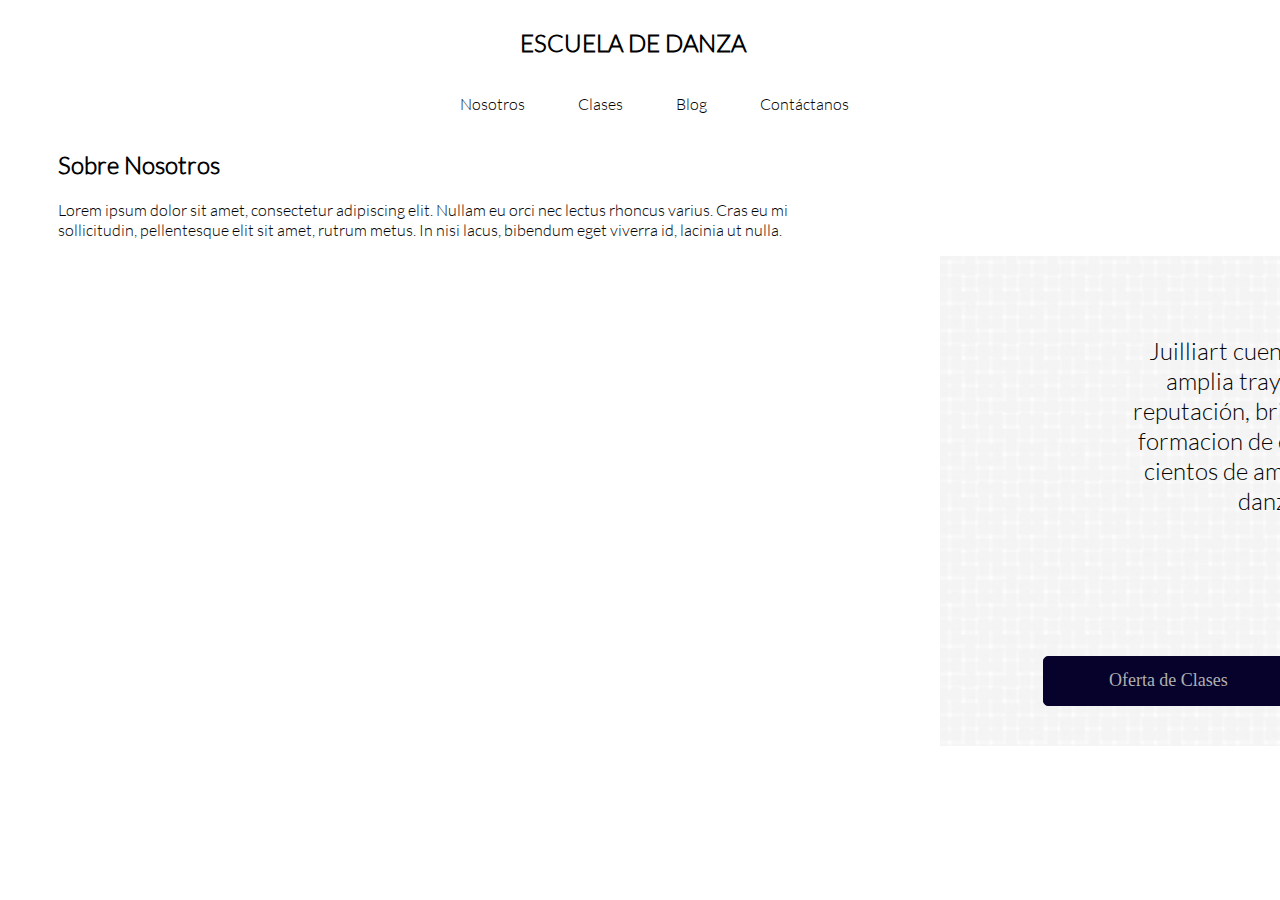
==== nosotros.html @ ae133aa0 "comenzando el nosotros" ====
<!DOCTYPE html>
<html>
<head>
	<meta charset="UTF-8">
	<title>Escuela de Danza</title>
	<link rel='stylesheet' type='text/css' href='http://fonts.googleapis.com/css?family=Montserrat:400,700'>
	<link rel="stylesheet" type="text/css" href="css/grid-system.css">
	<link rel="stylesheet" type="text/css" href="css/utilities.css">
	<link rel="stylesheet" type="text/css" href="css/common.css">
	<link rel="stylesheet" type="text/css" href="css/nosotros.css">
	<link rel="stylesheet" type="text/css" href="css/main.css">
</head>
<body>
	<header>
		<div class="row">
			<div class="column large-centered-12 menu">
				<h2>ESCUELA DE DANZA</h2>
				<ul>
				<nav>
					<li><a href="nosotros.html.html">Nosotros</a></li>
					<li><a href="clases.html">Clases</a></li>
					<li><a href="blog.html">Blog</a></li>
					<li><a href="#">Contáctanos</a></li>
				</nav>
				</ul>
			</div>
		</div>	
		<div class="row">
		  <div class="column-large-12 banner2">
			<div class="row">
			  <div class="column medium-8 caja">
			  	<h2>Sobre Nosotros</h2>
				<p>Lorem ipsum dolor sit amet, consectetur adipiscing elit. Nullam eu orci nec lectus rhoncus varius. Cras eu mi sollicitudin, pellentesque elit sit amet, rutrum metus. In nisi lacus, bibendum eget viverra id, lacinia ut nulla. </p>
			  </div>
			</div>
		  </div>	
		</div>
</header>
<section>
	<div class="container">
	 <div class="row">
		<div class="column-large-12 fondo1">
		  <div class="row">
			<div class="column medium-8">
			 <p>Juilliart cuenta con una amplia trayectoria y reputación, brindando una formacion de excelencia a cientos de amantes de la danza</p>
				<img src="img/decoration_1.png"/>
				<button><a href="#">Oferta de Clases</a></button>
			 </div>
		  </div>
		</div>
	</div>	
	</div>
</section>
</body>
</html>
---- css/grid-system.css ----
*:after,
*:before {
  -moz-box-sizing: border-box;
  -webkit-box-sizing: border-box;
  box-sizing: border-box;
}
/* Grid system */
.container-fluid {
  width:100%;
  margin: 0px auto;
}
.container {
  width: 960px;
  padding-left: 14px; 
  padding-right: 14px;
  margin: 0px auto;
}
/* Grid HTML Classes */
.row {
  margin-left: auto;
  margin-right: auto;
  margin-top: 0;
  margin-bottom: 0;
  max-width: 71.25em;
  width: 100%;
}
.row:after {
  content: "";
  display: table;
  clear: both;
}
.row.collapse .column,
.row.collapse .columns {
  padding-left: 0;
  padding-right: 0;
  float: left;
}
.row .row {
  margin-left: -0.75em;
  margin-right: -0.75em;
  max-width: none;
  width: auto;
}
.row .row:after {
  content: "";
  display: table;
  clear: both;
}
.row .row.collapse {
  margin-left: 0;
  margin-right: 0;
  max-width: none;
  width: auto;
}
.row .row.collapse:after {
  content: "";
  display: table;
  clear: both;
}

.column,
.columns {
  padding-left: 0.75em;
  padding-right: 0.75em;
  width: 100%;
  float: left;
  position: relative;
}

@media only screen {
  .small-1 {
    width: 8.33333%;
  }

  .small-2 {
    width: 16.66667%;
  }

  .small-3 {
    width: 25%;
  }

  .small-4 {
    width: 33.33333%;
  }

  .small-5 {
    width: 41.66667%;
  }

  .small-6 {
    width: 50%;
  }

  .small-7 {
    width: 58.33333%;
  }

  .small-8 {
    width: 66.66667%;
  }

  .small-9 {
    width: 75%;
  }

  .small-10 {
    width: 83.33333%;
  }

  .small-11 {
    width: 91.66667%;
  }

  .small-12 {
    width: 100%;
  }

  .small-offset-0 {
    margin-left: 0%;
  }

  .small-offset-1 {
    margin-left: 8.33333%;
  }

  .small-offset-2 {
    margin-left: 16.66667%;
  }

  .small-offset-3 {
    margin-left: 25%;
  }

  .small-offset-4 {
    margin-left: 33.33333%;
  }

  .small-offset-5 {
    margin-left: 41.66667%;
  }

  .small-offset-6 {
    margin-left: 50%;
  }

  .small-offset-7 {
    margin-left: 58.33333%;
  }

  .small-offset-8 {
    margin-left: 66.66667%;
  }

  .small-offset-9 {
    margin-left: 75%;
  }

  .small-offset-10 {
    margin-left: 83.33333%;
  }

  [class*="column"] + [class*="column"]:last-child {
    float: right;
  }

  [class*="column"] + [class*="column"].end {
    float: left;
  }

  .column.small-centered,
  .columns.small-centered {
    margin-left: auto;
    margin-right: auto;
    float: none !important;
  }
}
@media only screen and (min-width: 768px) {
  .medium-1 {
    width: 8.33333%;
  }

  .medium-2 {
    width: 16.66667%;
  }

  .medium-3 {
    width: 25%;
  }

  .medium-4 {
    width: 33.33333%;
  }

  .medium-5 {
    width: 41.66667%;
  }

  .medium-6 {
    width: 50%;
  }

  .medium-7 {
    width: 58.33333%;
  }

  .medium-8 {
    width: 66.66667%;
  }

  .medium-9 {
    width: 75%;
  }

  .medium-10 {
    width: 83.33333%;
  }

  .medium-11 {
    width: 91.66667%;
  }

  .medium-12 {
    width: 100%;
  }

  .medium-offset-0 {
    margin-left: 0%;
  }

  .medium-offset-1 {
    margin-left: 8.33333%;
  }

  .medium-offset-2 {
    margin-left: 16.66667%;
  }

  .medium-offset-3 {
    margin-left: 25%;
  }

  .medium-offset-4 {
    margin-left: 33.33333%;
  }

  .medium-offset-5 {
    margin-left: 41.66667%;
  }

  .medium-offset-6 {
    margin-left: 50%;
  }

  .medium-offset-7 {
    margin-left: 58.33333%;
  }

  .medium-offset-8 {
    margin-left: 66.66667%;
  }

  .medium-offset-9 {
    margin-left: 75%;
  }

  .medium-offset-10 {
    margin-left: 83.33333%;
  }

  .medium-offset-11 {
    margin-left: 91.66667%;
  }

  .medium-push-1 {
    left: 8.33333%;
    right: auto;
  }

  .medium-pull-1 {
    right: 8.33333%;
    left: auto;
  }

  .medium-push-2 {
    left: 16.66667%;
    right: auto;
  }

  .medium-pull-2 {
    right: 16.66667%;
    left: auto;
  }

  .medium-push-3 {
    left: 25%;
    right: auto;
  }

  .medium-pull-3 {
    right: 25%;
    left: auto;
  }

  .medium-push-4 {
    left: 33.33333%;
    right: auto;
  }

  .medium-pull-4 {
    right: 33.33333%;
    left: auto;
  }

  .medium-push-5 {
    left: 41.66667%;
    right: auto;
  }

  .medium-pull-5 {
    right: 41.66667%;
    left: auto;
  }

  .medium-push-6 {
    left: 50%;
    right: auto;
  }

  .medium-pull-6 {
    right: 50%;
    left: auto;
  }

  .medium-push-7 {
    left: 58.33333%;
    right: auto;
  }

  .medium-pull-7 {
    right: 58.33333%;
    left: auto;
  }

  .medium-push-8 {
    left: 66.66667%;
    right: auto;
  }

  .medium-pull-8 {
    right: 66.66667%;
    left: auto;
  }

  .medium-push-9 {
    left: 75%;
    right: auto;
  }

  .medium-pull-9 {
    right: 75%;
    left: auto;
  }

  .medium-push-10 {
    left: 83.33333%;
    right: auto;
  }

  .medium-pull-10 {
    right: 83.33333%;
    left: auto;
  }

  .medium-push-11 {
    left: 91.66667%;
    right: auto;
  }

  .medium-pull-11 {
    right: 91.66667%;
    left: auto;
  }

  .column.medium-centered,
  .columns.medium-centered {
    margin-left: auto;
    margin-right: auto;
    float: none !important;
  }

  .column.medium-uncentered,
  .columns.medium-uncentered {
    margin-left: 0;
    margin-right: 0;
    float: left !important;
  }
}
@media only screen and (min-width: 1024px) {
  .large-1 {
    width: 8.33333%;
  }

  .large-2 {
    width: 16.66667%;
  }

  .large-3 {
    width: 25%;
  }

  .large-4 {
    width: 33.33333%;
  }

  .large-5 {
    width: 41.66667%;
  }

  .large-6 {
    width: 50%;
  }

  .large-7 {
    width: 58.33333%;
  }

  .large-8 {
    width: 66.66667%;
  }

  .large-9 {
    width: 75%;
  }

  .large-10 {
    width: 83.33333%;
  }

  .large-11 {
    width: 91.66667%;
  }

  .large-12 {
    width: 100%;
  }

  .large-offset-0 {
    margin-left: 0%;
  }

  .large-offset-1 {
    margin-left: 8.33333%;
  }

  .large-offset-2 {
    margin-left: 16.66667%;
  }

  .large-offset-3 {
    margin-left: 25%;
  }

  .large-offset-4 {
    margin-left: 33.33333%;
  }

  .large-offset-5 {
    margin-left: 41.66667%;
  }

  .large-offset-6 {
    margin-left: 50%;
  }

  .large-offset-7 {
    margin-left: 58.33333%;
  }

  .large-offset-8 {
    margin-left: 66.66667%;
  }

  .large-offset-9 {
    margin-left: 75%;
  }

  .large-offset-10 {
    margin-left: 83.33333%;
  }

  .large-offset-11 {
    margin-left: 91.66667%;
  }

  .large-push-1 {
    left: 8.33333%;
    right: auto;
  }

  .large-pull-1 {
    right: 8.33333%;
    left: auto;
  }

  .large-push-2 {
    left: 16.66667%;
    right: auto;
  }

  .large-pull-2 {
    right: 16.66667%;
    left: auto;
  }

  .large-push-3 {
    left: 25%;
    right: auto;
  }

  .large-pull-3 {
    right: 25%;
    left: auto;
  }

  .large-push-4 {
    left: 33.33333%;
    right: auto;
  }

  .large-pull-4 {
    right: 33.33333%;
    left: auto;
  }

  .large-push-5 {
    left: 41.66667%;
    right: auto;
  }

  .large-pull-5 {
    right: 41.66667%;
    left: auto;
  }

  .large-push-6 {
    left: 50%;
    right: auto;
  }

  .large-pull-6 {
    right: 50%;
    left: auto;
  }

  .large-push-7 {
    left: 58.33333%;
    right: auto;
  }

  .large-pull-7 {
    right: 58.33333%;
    left: auto;
  }

  .large-push-8 {
    left: 66.66667%;
    right: auto;
  }

  .large-pull-8 {
    right: 66.66667%;
    left: auto;
  }

  .large-push-9 {
    left: 75%;
    right: auto;
  }

  .large-pull-9 {
    right: 75%;
    left: auto;
  }

  .large-push-10 {
    left: 83.33333%;
    right: auto;
  }

  .large-pull-10 {
    right: 83.33333%;
    left: auto;
  }

  .large-push-11 {
    left: 91.66667%;
    right: auto;
  }

  .large-pull-11 {
    right: 91.66667%;
    left: auto;
  }

  .column.large-centered,
  .columns.large-centered {
    margin-left: auto;
    margin-right: auto;
    float: none !important;
  }

  .column.large-uncentered,
  .columns.large-uncentered {
    margin-left: 0;
    margin-right: 0;
    float: left !important;
  }
}
---- css/utilities.css ----
/*Global*/
*{
	font-family: "Latolight";
}

@font-face{
	font-family: LatoHeavy;
	src: url(../fonts/LatoHeavy.ttf);
}
@font-face{
	font-family:Latolight ;
	src: url(../fonts/Latolight.ttf);
}
@font-face{
	font-family: DolceVita;
	src: url(../fonts/DolceVita.ttf);
}
@font-face{
	font-family: Neoteric-Bold;
	src: url(../fonts/Neoteric-Bold.ttf);
}

/* Shortcuts */

.pd-0{
	padding: 0;
}
.pt-5{
	padding-top: 5%;
}
.pb-5{
	padding-bottom: 5%;
}
.mg-0{
	margin: 0;
}
.w-100{
	width: 100%;
}
.lh{
	line-height: 1.5;
}
.text-center{
	text-align: center;
}
.text-left{
	text-align: left;
}
.text-white{
	color: white;
}
.text-gray{
	color: rgb(83, 88, 95);
}
.text-blue{
 color: #192951;
}
.a-none-decoration{
	text-decoration: none;
}
.bg-gray{
	background-color: rgb(244, 244, 244);
}
.bg-img-block{
	background-size: cover;
	background-repeat: no-repeat;
	background-position: center;
}
---- css/common.css ----
/* Inserta tu codigo que es común para todas las páginas aqui */
---- css/nosotros.css ----
/* Inserta tu codigo aqui */
---- css/main.css ----
/* comienza el menu hasta el boton de inscribete*/
.column {
	padding-right: 0px;
	padding-left: 0px;
}
.menu h2{
	text-align: center;
	display: inline-block;
	position: relative;
	left: 450px;
}
nav li{
	list-style: none;
	display: inline-block;
	position: relative;
	left: 350px;
	margin-right: 50px;
}
nav a{
	text-decoration: none;
	color: #000;
}
.banner{
	background-image: url(../img/dance_1.jpg);
	background-size: cover;
	height: 350px;
	width: 100%;
}
.banner h1{
	font-family: Neoteric-bold;
	font-size: 60px;
	color: #B0B0B0;
	display: inline-block;
	position: relative;
	left: 60px; 
}
.banner p{
	font-family: Latolight;
	font-size: 14px;
	color: #B0B0B0;
	display: inline-block;
	position: relative;
	left: 60px; 
	margin: 10px;
	padding: 10px;
	top: -40px;
}
button{
	top: -40px;
	position: relative;
	left: 90px;
	width: 120px;
	height: 40px;
	background-color: #06022C;
	border: solid 1px #06022C; 
}
.banner a{
	text-decoration: none;
	color: #B0B0B0;
}
/*primera parte del section hasta el boton de clases*/
.fondo1{
	background-image: url(../img/textura_2.jpg);
	background-size: cover;
	position: relative;
	left: 780px;
	width: 42%;
	font-size: 24px;
	font-family: Neoteric-Regular;
	text-align:center;
	display: inline-block;
}
.fondo1 p{
	margin-top: 80px;
	display: inline-block;
	position: relative;
	left: 200px;
}
.fondo1 img{
	width: 150px;
	height: 150px;
	position: relative;
	left: 300px;
	top: -40px;
}
.fondo1 button{
	width: 250px;
	height: 50px;
	border-radius: 5px;
	position: relative;
	left: 100px;
}
.fondo1 a{
	text-align: center;
	text-decoration: none;
	font-family: Neoteric-Regular;
	color: #B0B0B0;
	font-size: 18px;
}/*profesores foto en duo*/
.left{
	background-image: url(../img/instructor_4.jpg);
	background-size: cover;
	background-repeat: no-repeat;
	width: 49%;
	height: 310px;
	display: inline-block;
	overflow: hidden;
	border: 1px solid #06022C;

}
.right{
	background-image: url(../img/profesor_9.jpg);
	background-size: cover;
	background-repeat: no-repeat;
	width: 50%;
	display: inline-block;
	height: 310px;
	overflow:hidden;
	border:1px solid #06022C;

}
.prof p{
	border: solid 1px #06022C;
	width: 400px;
	height: 50px;
	position: relative;
	left: 350px;
	bottom: 88px;
	text-align: center;
	padding:10px;
	font-size: 16px; 
	color:#fff;
	background-color:#06022C;
}
.fondo2{
	background-image: url(../img/textura_2.jpg);
	background-size:cover;
	width: 98%;
	position: relative;
	left: 12px;
	margin-top: -120px;
	height: 230px;
	font-size: 40px;
	font-family: DolceVita-ligth;
	text-align:center;
	display: inline-block;
}
.fondo2 p{
	margin-top: 80px;
	display: inline-block;
	position: relative;
	left: 200px;
}
.visitanos{
	background-color: #06022C;
	color: #fff;
	width: 98%;
	height: 380px;
	margin-top: -20px;
	position: relative;
	left: 10px;
}
.visitanos p, h3{
	position: relative;
	left: 110px;
	top: 70px;
	width: 25%
}
.mapa{
	position: relative;
	left: 550px;
	top:-220px;
}
.contacto {
	margin:20px;
	padding:10px;
	background-image: none;
	position: relative;
	top: 50px;
}
.contacto label {
	display: block;
	font-weight: bold;
	display: block;
	border: solid 1px grey;
	width: 650px;
	height: 60px;
}
.contacto div{
	margin:10px;
	padding:10px;
}
input{
	background-color: #06022C;
	width: 650px;
	height: 60px;
	color: grey;

}
.ballet{
	background-image: url(../img/shoes_1.jpg);
	background-repeat: no-repeat;
	background-size: cover;
	height: 700px;
}
footer{
	background-color: #06022C;
	color: grey;
	font-size: 16px;
	text-align: left;
	height: 50px;
	margin-top: 10px;
	width: 50%;
	position: relative;
	left:750px;
}
footer p{
	margin:10px;
	padding: 10px;
}
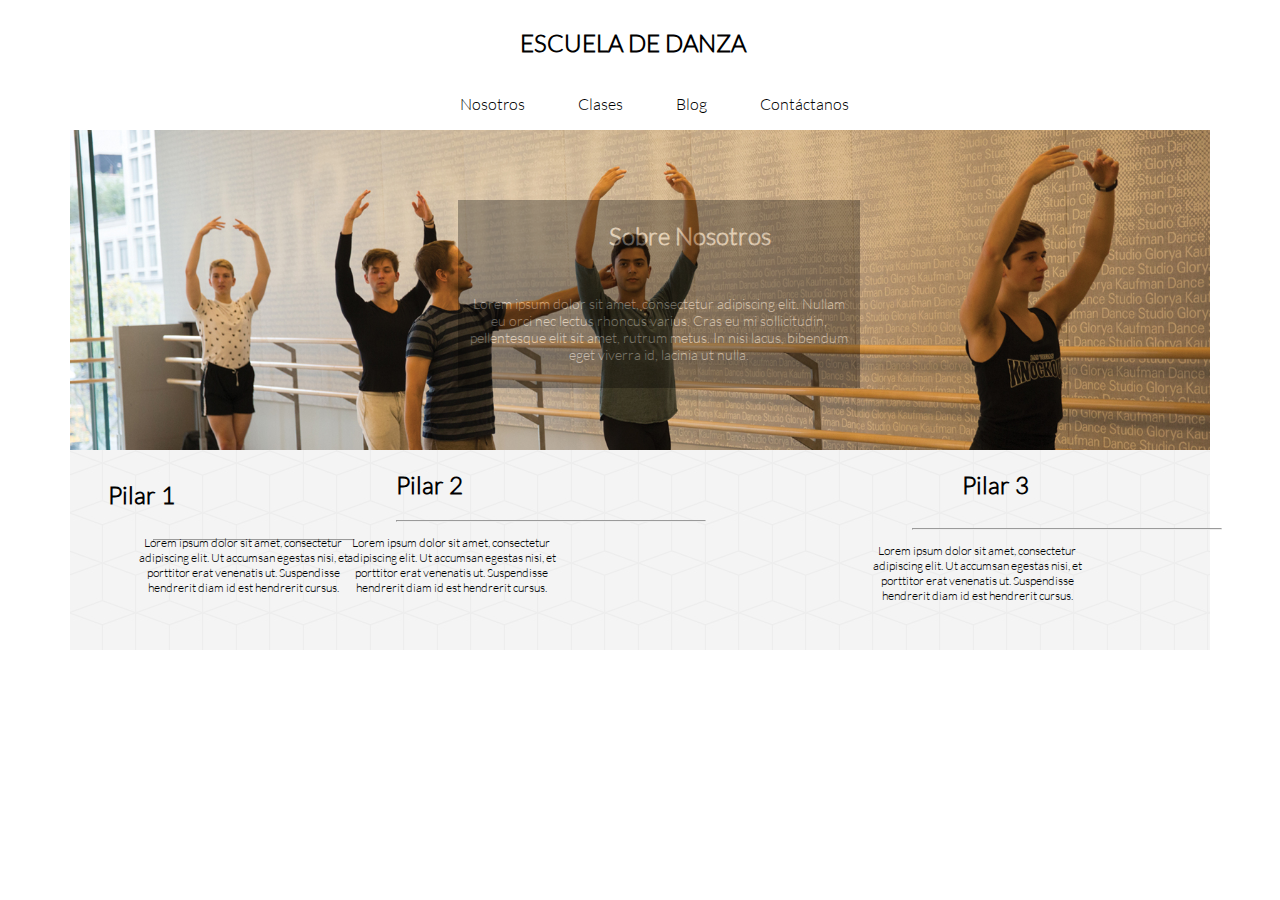
==== commit 53b4b32d: "-.-" ====
--- a/nosotros.html
+++ b/nosotros.html
@@ -12,6 +12,7 @@
 </head>
 <body>
 	<header>
+	<div class="container-fluid">
 		<div class="row">
 			<div class="column large-centered-12 menu">
 				<h2>ESCUELA DE DANZA</h2>
@@ -35,20 +36,32 @@
 			</div>
 		  </div>	
 		</div>
+	</div>
 </header>
 <section>
-	<div class="container">
+	<div class="container-fluid">
 	 <div class="row">
-		<div class="column-large-12 fondo1">
+		<div class="column-large-12 fondo3">
 		  <div class="row">
-			<div class="column medium-8">
-			 <p>Juilliart cuenta con una amplia trayectoria y reputación, brindando una formacion de excelencia a cientos de amantes de la danza</p>
-				<img src="img/decoration_1.png"/>
-				<button><a href="#">Oferta de Clases</a></button>
-			 </div>
+			<div class="column-medium-3 pilar1">
+				<h2>Pilar 1</h2>
+				<hr>
+				<p>Lorem ipsum dolor sit amet, consectetur adipiscing elit. Ut accumsan egestas nisi, et porttitor erat venenatis ut. Suspendisse hendrerit diam id est hendrerit cursus. </p>
+			</div>
+			<div class="column-medium-3 pilar2">
+				<h2>Pilar 2</h2>
+				<hr>
+				<p>Lorem ipsum dolor sit amet, consectetur adipiscing elit. Ut accumsan egestas nisi, et porttitor erat venenatis ut. Suspendisse hendrerit diam id est hendrerit cursus. </p>
+			</div>
+			<div class="column-medium-3 pilar3">
+				<h2>Pilar 3</h2>
+				<hr>
+				<p>Lorem ipsum dolor sit amet, consectetur adipiscing elit. Ut accumsan egestas nisi, et porttitor erat venenatis ut. Suspendisse hendrerit diam id est hendrerit cursus. </p>
+			</div>	 
+		   </div>
 		  </div>
 		</div>
-	</div>	
+	
 	</div>
 </section>
 </body>
--- a/css/main.css
+++ b/css/main.css
@@ -2,6 +2,8 @@
 .column {
 	padding-right: 0px;
 	padding-left: 0px;
+	margin-right: 0px;
+	margin-left:opx;
 }
 .menu h2{
 	text-align: center;
@@ -53,6 +55,7 @@
 	height: 40px;
 	background-color: #06022C;
 	border: solid 1px #06022C; 
+	text-align: center;
 }
 .banner a{
 	text-decoration: none;
@@ -61,17 +64,16 @@
 /*primera parte del section hasta el boton de clases*/
 .fondo1{
 	background-image: url(../img/textura_2.jpg);
-	background-size: cover;
-	position: relative;
-	left: 780px;
-	width: 42%;
+	position: relative;
+	background-size: cover;
+	width: 100%;
 	font-size: 24px;
 	font-family: Neoteric-Regular;
 	text-align:center;
 	display: inline-block;
 }
 .fondo1 p{
-	margin-top: 80px;
+	margin-top: 60px;
 	display: inline-block;
 	position: relative;
 	left: 200px;
@@ -134,10 +136,9 @@
 }
 .fondo2{
 	background-image: url(../img/textura_2.jpg);
-	background-size:cover;
 	width: 98%;
 	position: relative;
-	left: 12px;
+	left: 10px;
 	margin-top: -120px;
 	height: 230px;
 	font-size: 40px;
@@ -151,40 +152,43 @@
 	position: relative;
 	left: 200px;
 }
+/* donde empieza el mapa hasta aqui va ok*/
 .visitanos{
 	background-color: #06022C;
 	color: #fff;
 	width: 98%;
 	height: 380px;
-	margin-top: -20px;
+	margin-top: -15px;
 	position: relative;
 	left: 10px;
 }
 .visitanos p, h3{
 	position: relative;
-	left: 110px;
-	top: 70px;
-	width: 25%
+	left: 80px;
+	top: 50px;
+	width: 20%;
+	font-size:14px;
 }
 .mapa{
 	position: relative;
-	left: 550px;
+	left: 650px;
 	top:-220px;
 }
+/*no logre separar la imagen de fondo del div con el formulario*/
 .contacto {
 	margin:20px;
 	padding:10px;
 	background-image: none;
 	position: relative;
-	top: 50px;
+	top: 30px;
 }
 .contacto label {
 	display: block;
 	font-weight: bold;
-	display: block;
 	border: solid 1px grey;
-	width: 650px;
-	height: 60px;
+	width: 450px;
+	height: 40px;
+	position: relative;
 }
 .contacto div{
 	margin:10px;
@@ -192,16 +196,17 @@
 }
 input{
 	background-color: #06022C;
-	width: 650px;
-	height: 60px;
+	width: 450px;
+	height: 40px;
 	color: grey;
-
+	position: relative;
 }
 .ballet{
 	background-image: url(../img/shoes_1.jpg);
 	background-repeat: no-repeat;
-	background-size: cover;
-	height: 700px;
+	background-size: auto;
+	width: 100%;
+	height: 450px;
 }
 footer{
 	background-color: #06022C;
@@ -210,11 +215,96 @@
 	text-align: left;
 	height: 50px;
 	margin-top: 10px;
-	width: 50%;
-	position: relative;
-	left:750px;
+	width: 100%;
+	position: relative;
+
 }
 footer p{
 	margin:10px;
 	padding: 10px;
+}
+/*aqui empieza el css de NOSOTROS*/
+.banner2{
+	background-image: url(../img/dance_7.jpg);
+	background-size: cover;
+	background-repeat: no-repeat;
+	height: 350px;
+	width: 100%;
+}
+.caja{
+	border: 1px solid black;
+	background: black;
+	opacity: 0.3;
+	left: 400px;
+	top: 70px;
+	width: 400px;
+	position: relative;
+}
+.caja p{
+	color: #fff;
+	text-align: center;
+	position: relative;
+	font-size: 14px;
+	padding: 10px;
+}
+.caja h2{
+	text-align: center;
+	position: relative;
+	left: 150px;
+	color: #fff;
+	display: inline-block;
+	text-align: center;
+}
+.fondo3{
+	background-image: url(../img/cubes.png);
+	background-size: auto;
+	margin-top: -30px;
+	width: 100%;
+	height: 200px;
+}
+.pilar1, .pilar2, .pilar3 h2{
+	display: inline-block;
+	position: relative;
+	left: 50px;
+
+}
+.pilar1 p{
+	text-align: center;
+	display: inline-block;
+	font-size: 12px;
+	width: 220px;
+	position: relative;
+	margin: 20px;
+	padding: 5px;
+	top:-40px;
+
+}
+.pilar1 hr{
+	width:70%;
+	display: inline-block;
+	position: relative;
+	left: 40px;
+	margin: 5px;
+}
+.pilar2 p{
+	text-align: center;
+	display: inline-block;	
+	font-size: 12px;
+	width: 220px;
+	position: relative;
+	margin: 30px;
+	padding: 15px;
+	left: -100px;
+	top: -40px;
+}
+.pilar3 p{
+	text-align: center;
+	display: inline-block;
+	font-size: 12px;
+	width: 220px;
+	position: relative;
+	margin: 30px;
+	padding: 15px;
+	top:-40px;
+	left: -90px;
 }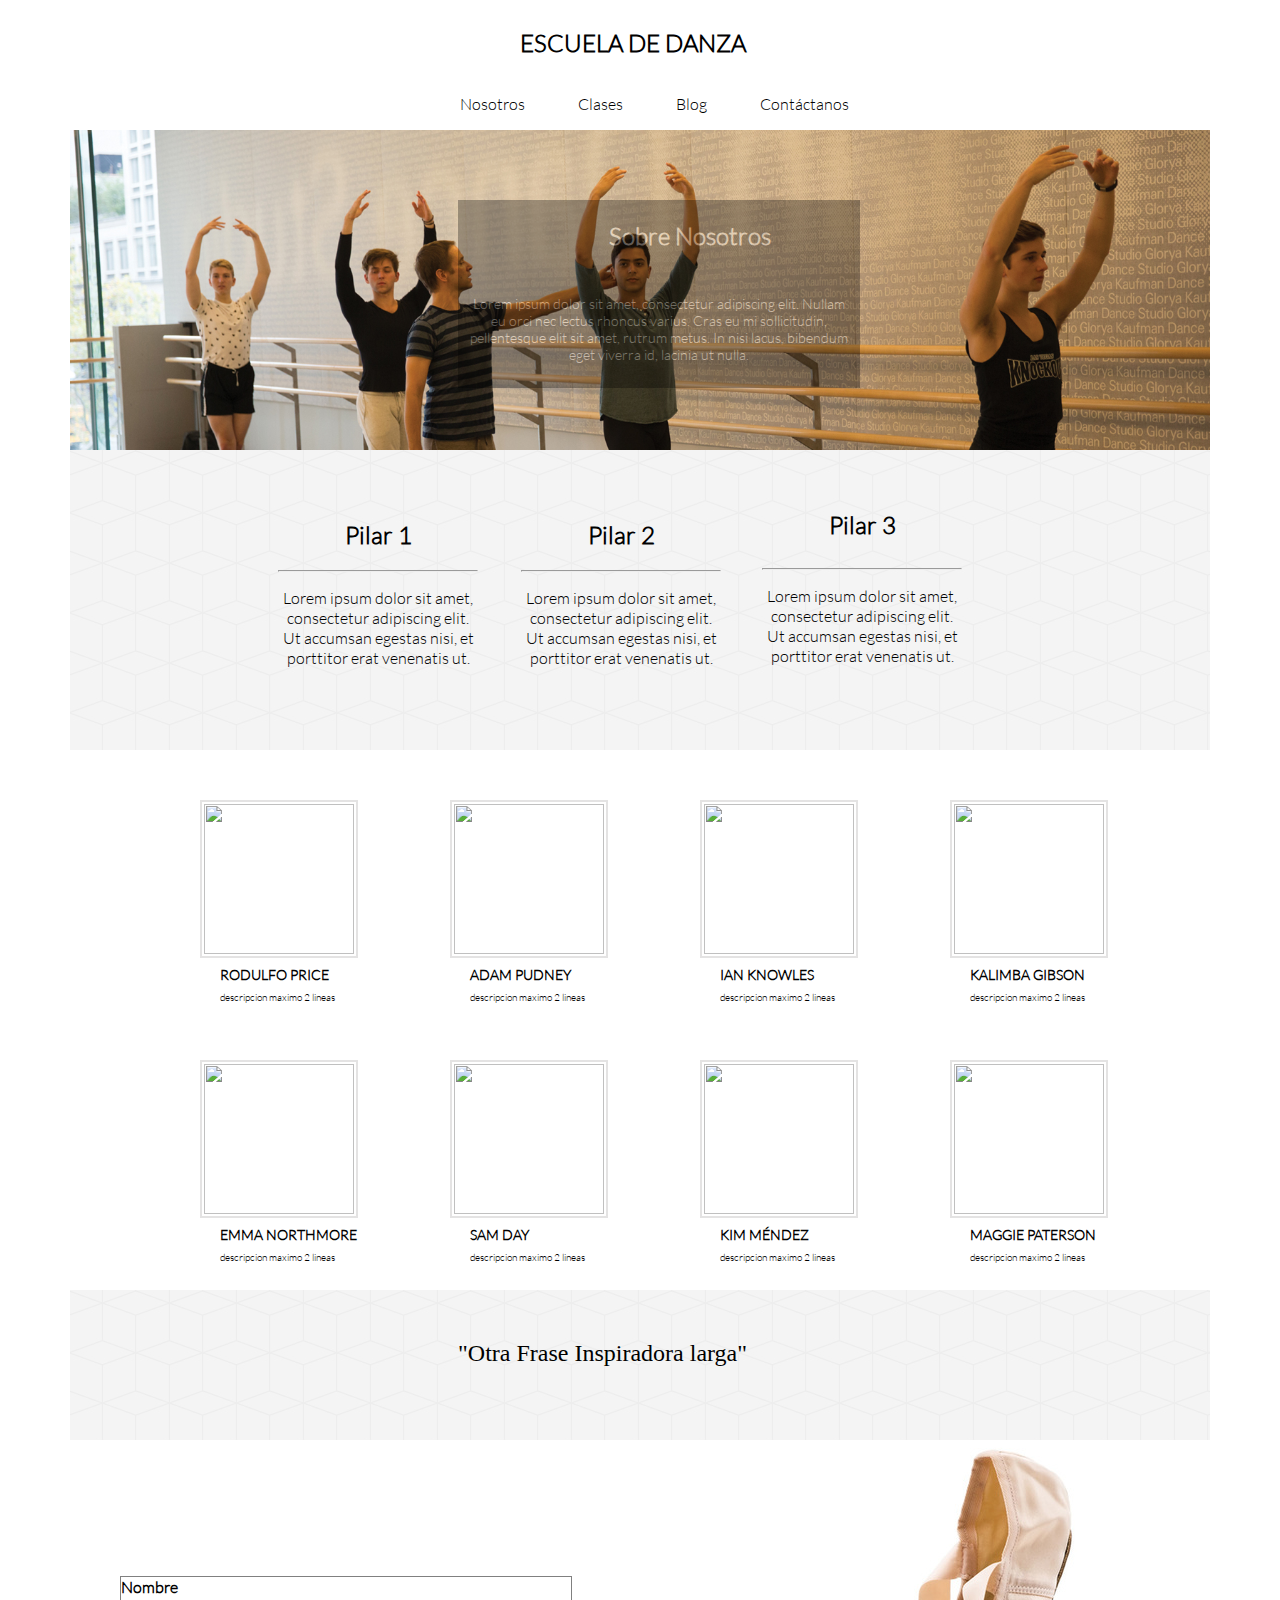
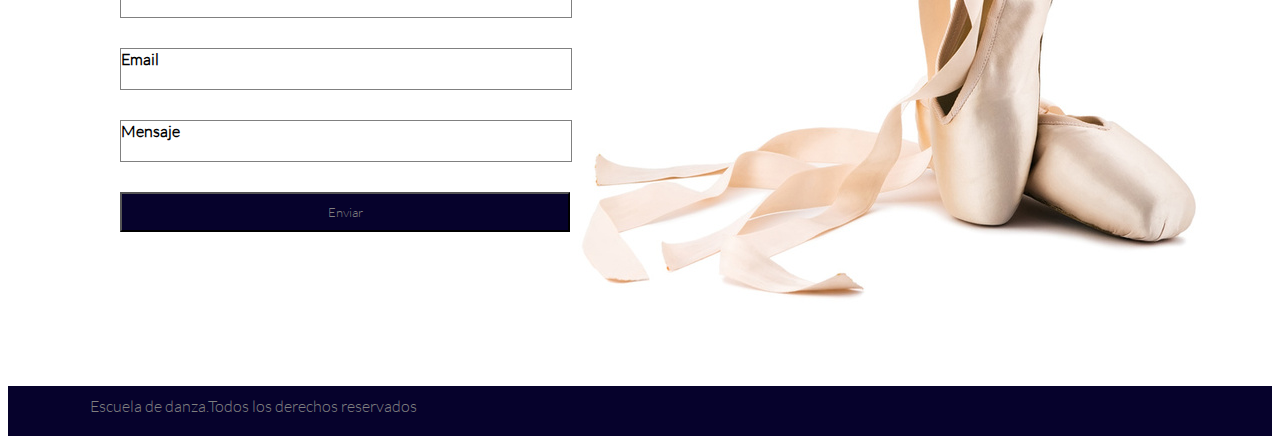
==== commit 6bb5adc6: "nuevos arreglos en los repositorios" ====
--- a/nosotros.html
+++ b/nosotros.html
@@ -41,28 +41,111 @@
 <section>
 	<div class="container-fluid">
 	 <div class="row">
-		<div class="column-large-12 fondo3">
+		<div class="column-medium-12 fondo3">
 		  <div class="row">
 			<div class="column-medium-3 pilar1">
 				<h2>Pilar 1</h2>
 				<hr>
-				<p>Lorem ipsum dolor sit amet, consectetur adipiscing elit. Ut accumsan egestas nisi, et porttitor erat venenatis ut. Suspendisse hendrerit diam id est hendrerit cursus. </p>
+				<p>Lorem ipsum dolor sit amet, consectetur adipiscing elit. Ut accumsan egestas nisi, et porttitor erat venenatis ut.</p>
 			</div>
 			<div class="column-medium-3 pilar2">
 				<h2>Pilar 2</h2>
 				<hr>
-				<p>Lorem ipsum dolor sit amet, consectetur adipiscing elit. Ut accumsan egestas nisi, et porttitor erat venenatis ut. Suspendisse hendrerit diam id est hendrerit cursus. </p>
+				<p>Lorem ipsum dolor sit amet, consectetur adipiscing elit. Ut accumsan egestas nisi, et porttitor erat venenatis ut. </p>
 			</div>
 			<div class="column-medium-3 pilar3">
 				<h2>Pilar 3</h2>
 				<hr>
-				<p>Lorem ipsum dolor sit amet, consectetur adipiscing elit. Ut accumsan egestas nisi, et porttitor erat venenatis ut. Suspendisse hendrerit diam id est hendrerit cursus. </p>
+				<p>Lorem ipsum dolor sit amet, consectetur adipiscing elit. Ut accumsan egestas nisi, et porttitor erat venenatis ut.</p>
 			</div>	 
 		   </div>
 		  </div>
 		</div>
+	<div class="row">
+		<div class="column-large-12">
+			<div class="colum-large-3 instructores">
+				<img class="instructores" src="img/rodulfoprice.jpg" alt=""/>
+				<h3>RODULFO PRICE</h3>
+				<p>descripcion maximo 2 lineas</p>
+			</div>
+			<div class="colum-large-3 instructores">
+				<img class="instructores" src="img/adampudney.jpg" alt=""/>
+				<h3>ADAM PUDNEY</h3>
+				<p>descripcion maximo 2 lineas</p>
+			</div>
+			<div class="colum-large-3 instructores">
+				<img class="instructores" src="img/ianknowles.jpg" alt="">
+				<h3>IAN KNOWLES</h3>
+				<p>descripcion maximo 2 lineas</p>
+			</div>
+			<div class="colum-large-3 instructores">
+				<img class="instructores" src="img/kalimbagibson.jpg" alt=""/>
+				<h3>KALIMBA GIBSON</h3>
+				<p>descripcion maximo 2 lineas</p>
+			</div>
+		</div>
+	</div>
+		<div class="row">
+		<div class="column-large-12">
+			<div class="colum-large-3 instructores">
+				<img class="instructores" src="img/emma.jpg" alt=""/>
+				<h3>EMMA NORTHMORE</h3>
+				<p>descripcion maximo 2 lineas</p>
+			</div>
+			<div class="colum-large-3 instructores">
+				<img class="instructores" src="img/samday.jpg" alt=""/>
+				<h3>SAM DAY</h3>
+				<p>descripcion maximo 2 lineas</p>
+			</div>
+			<div class="colum-large-3 instructores">
+				<img class="instructores" src="img/kimmendez.jpg" alt=""/>
+				<h3>KIM MÉNDEZ</h3>
+				<p>descripcion maximo 2 lineas</p>
+			</div>
+			<div class="colum-large-3 instructores">
+				<img class="instructores" src="img/maggiepatterson.jpg" alt=""/>
+				<h3>MAGGIE PATERSON</h3>
+				<p>descripcion maximo 2 lineas</p>
+			</div>
+		</div>
+	</div>
+	<div class="row">
+		<div class="column-large-12 fondo4">
+		  <div class="row">
+			<div class="column medium-8">
+			 <p>"Otra Frase Inspiradora larga"</p>
+			</div>
+		  </div>
+		</div>	
+	</div>	
+	</div>
+<div class="row">
+  <div class="column-large-12 ">
+     <div class="row">
+     	<div class="column.medium-6 ballet">
+     		<img src="img/shoes_1.jpg" alt=""/>
+     	</div>
+		  <div class="column-medium-6 ">
+			<form action="send" class="contacto">
+			<div><label>Nombre</label></div>
+			<div><label>Email</label></div>
+			<div><label>Mensaje</label></div>
+			<div><input type="submit" value="Enviar"></div>
+			</form>
+		</div>
+	</div>
+	</div>	
+</div>
+</section>
+<footer>
+<div class="row">
+	<div class="column-large-centered-12">
+		<p>Escuela de danza.Todos los derechos reservados</p>
+	</div>
+</div>
 	
-	</div>
-</section>
+</footer>
+</body>
+</html>
 </body>
 </html>--- a/css/common.css
+++ b/css/common.css
@@ -1 +1,98 @@
-/* Inserta tu codigo que es común para todas las páginas aqui */+.column {
+	padding-right: 0px;
+	padding-left: 0px;
+	margin-right: 0px;
+	margin-left:opx;
+}
+.menu h2{
+	text-align: center;
+	display: inline-block;
+	position: relative;
+	left: 450px;
+}
+nav li{
+	list-style: none;
+	display: inline-block;
+	position: relative;
+	left: 350px;
+	margin-right: 50px;
+}
+nav a{
+	text-decoration: none;
+	color: #000;
+}
+/* donde empieza el mapa hasta aqui va ok*/
+.visitanos{
+	background-color: #06022C;
+	color: #fff;
+	width: 98%;
+	height: 380px;
+	margin-top: -15px;
+	position: relative;
+	left: 10px;
+}
+.visitanos p, h3{
+	position: relative;
+	left: 80px;
+	top: 50px;
+	width: 20%;
+	font-size:14px;
+}
+.mapa{
+	position: relative;
+	left: 650px;
+	top:-220px;
+}
+.contacto {
+	margin:20px;
+	padding:10px;
+	position: relative;
+	top: 30px;
+	left: -300px;
+	top: -190px;
+	height: 10px;
+}
+.contacto label {
+	display: inline-block;
+	font-weight: bold;
+	border: solid 1px grey;
+	width: 450px;
+	height: 40px;
+	position: relative;
+	left: -300px;
+	top: -190px;
+}
+.contacto div{
+	margin:10px;
+	padding:10px;
+
+}
+input{
+	background-color: #06022C;
+	width: 450px;
+	height: 40px;
+	color: grey;
+	position: relative;
+	left: -300px;
+	top: -190px;
+}
+.ballet img{
+	position: relative;
+	float: right;
+	image-rendering: 50%;
+}
+footer{
+	background-color: #06022C;
+	color: grey;
+	font-size: 16px;
+	text-align: left;
+	height: 50px;
+	margin-top: 10px;
+	width: 100%;
+	position: relative;
+
+}
+footer p{
+	margin:10px;
+	padding: 10px;
+}--- a/css/main.css
+++ b/css/main.css
@@ -3,24 +3,7 @@
 	padding-right: 0px;
 	padding-left: 0px;
 	margin-right: 0px;
-	margin-left:opx;
-}
-.menu h2{
-	text-align: center;
-	display: inline-block;
-	position: relative;
-	left: 450px;
-}
-nav li{
-	list-style: none;
-	display: inline-block;
-	position: relative;
-	left: 350px;
-	margin-right: 50px;
-}
-nav a{
-	text-decoration: none;
-	color: #000;
+	margin-left:0px;
 }
 .banner{
 	background-image: url(../img/dance_1.jpg);
@@ -111,7 +94,7 @@
 
 }
 .right{
-	background-image: url(../img/profesor_9.jpg);
+	background-image: url(../img/kimmendez.jpg);
 	background-size: cover;
 	background-repeat: no-repeat;
 	width: 50%;
@@ -151,77 +134,6 @@
 	display: inline-block;
 	position: relative;
 	left: 200px;
-}
-/* donde empieza el mapa hasta aqui va ok*/
-.visitanos{
-	background-color: #06022C;
-	color: #fff;
-	width: 98%;
-	height: 380px;
-	margin-top: -15px;
-	position: relative;
-	left: 10px;
-}
-.visitanos p, h3{
-	position: relative;
-	left: 80px;
-	top: 50px;
-	width: 20%;
-	font-size:14px;
-}
-.mapa{
-	position: relative;
-	left: 650px;
-	top:-220px;
-}
-/*no logre separar la imagen de fondo del div con el formulario*/
-.contacto {
-	margin:20px;
-	padding:10px;
-	background-image: none;
-	position: relative;
-	top: 30px;
-}
-.contacto label {
-	display: block;
-	font-weight: bold;
-	border: solid 1px grey;
-	width: 450px;
-	height: 40px;
-	position: relative;
-}
-.contacto div{
-	margin:10px;
-	padding:10px;
-}
-input{
-	background-color: #06022C;
-	width: 450px;
-	height: 40px;
-	color: grey;
-	position: relative;
-}
-.ballet{
-	background-image: url(../img/shoes_1.jpg);
-	background-repeat: no-repeat;
-	background-size: auto;
-	width: 100%;
-	height: 450px;
-}
-footer{
-	background-color: #06022C;
-	color: grey;
-	font-size: 16px;
-	text-align: left;
-	height: 50px;
-	margin-top: 10px;
-	width: 100%;
-	position: relative;
-
-}
-footer p{
-	margin:10px;
-	padding: 10px;
 }
 /*aqui empieza el css de NOSOTROS*/
 .banner2{
@@ -260,51 +172,129 @@
 	background-size: auto;
 	margin-top: -30px;
 	width: 100%;
-	height: 200px;
+	height: 300px;
 }
 .pilar1, .pilar2, .pilar3 h2{
 	display: inline-block;
 	position: relative;
+
+}
+.pilar hr{
+	width: 20%;
+	display: inline-block;
+	position: relative;
+}
+.pilar1{
+	display: inline-block;
+	position: relative;
+	left: 200px;
+	width: 200px;
+	height: 120px;
+	margin:10px;
+	padding: 10px;
+	text-align: center;
+	top: 30px;
+}
+.pilar2{
+	display: inline-block;
+	position: relative;
+	left: 200px;
+	width: 200px;
+	height: 120px;
+	margin:10px;
+	padding: 10px;
+	text-align: center;
+	top: 30px;
+}
+.pilar3{
+	display: inline-block;
+	float: left;
+	width: 200px;
+	height: 120px;
+	position: relative;
+	left: -250px;
+	margin:5px;
+	padding: 5px;
+	text-align: center;
+	top: 30px;
+}
+.instructores{
+	position: relative;
+	top: 20px;
+	left: 60px;
+	float: left;
+	overflow: hidden;
+	width: 250px;
+	height: 260px;
+}
+.instructores img{
+	width: 150px;
+	height: 150px;
+	float: left;
+	border: 2px solid #E4E3E3;
+	padding: 2px;
+	margin: 10px;
+	position: relative;
+}
+.instructores h3{
+	position: relative;
+	width: 100%;
+	margin:10px;
+	display: inline-block;
+	top: 8px;
+}
+
+.instructores p{
+	position: relative;
+	width: 100%;
+	margin:5px;
+	display: inline-block;
+	left: 85px;
+	font-size: 10px;
+}
+.fondo4{
+	background-image: url(../img/cubes.png);
+	background-size: auto;
+	margin-top: 20px;
+	width: 100%;
+	height:150px;
+}
+.fondo4 p{
+	font-size: 24px;
+	text-align: center;
+	margin-top: 50px;
+	display: inline-block;
+	position: relative;
+	left: 400px;
+	font-family: DolceVita-ligth;
+}
+/*AQUI COMIENZA OFERTAS DE CLASES*/
+.back{
+	width: 100%;
+	height: 800px;
+	background-color: #ECEBEB;
+	top: 20px;
+	overflow: hidden;
+}
+.baile{
+	width: 330px;
+	height: 380px;
+	float: left;
+	margin:10px;
+	padding: 5px;
+	position: relative;
+	top: 50px;
 	left: 50px;
-
-}
-.pilar1 p{
-	text-align: center;
-	display: inline-block;
-	font-size: 12px;
-	width: 220px;
-	position: relative;
-	margin: 20px;
+	image-rendering: 70%;
+}
+.baile2{
+	width: 330px;
+	height: 380px;
+	margin:10px;
 	padding: 5px;
-	top:-40px;
-
-}
-.pilar1 hr{
-	width:70%;
-	display: inline-block;
-	position: relative;
-	left: 40px;
-	margin: 5px;
-}
-.pilar2 p{
-	text-align: center;
-	display: inline-block;	
-	font-size: 12px;
-	width: 220px;
-	position: relative;
-	margin: 30px;
-	padding: 15px;
-	left: -100px;
-	top: -40px;
-}
-.pilar3 p{
-	text-align: center;
-	display: inline-block;
-	font-size: 12px;
-	width: 220px;
-	position: relative;
-	margin: 30px;
-	padding: 15px;
-	top:-40px;
-	left: -90px;
-}+	position: relative;
+	top: 50px;
+	left: -40px;
+	image-rendering: 70%;
+}
+
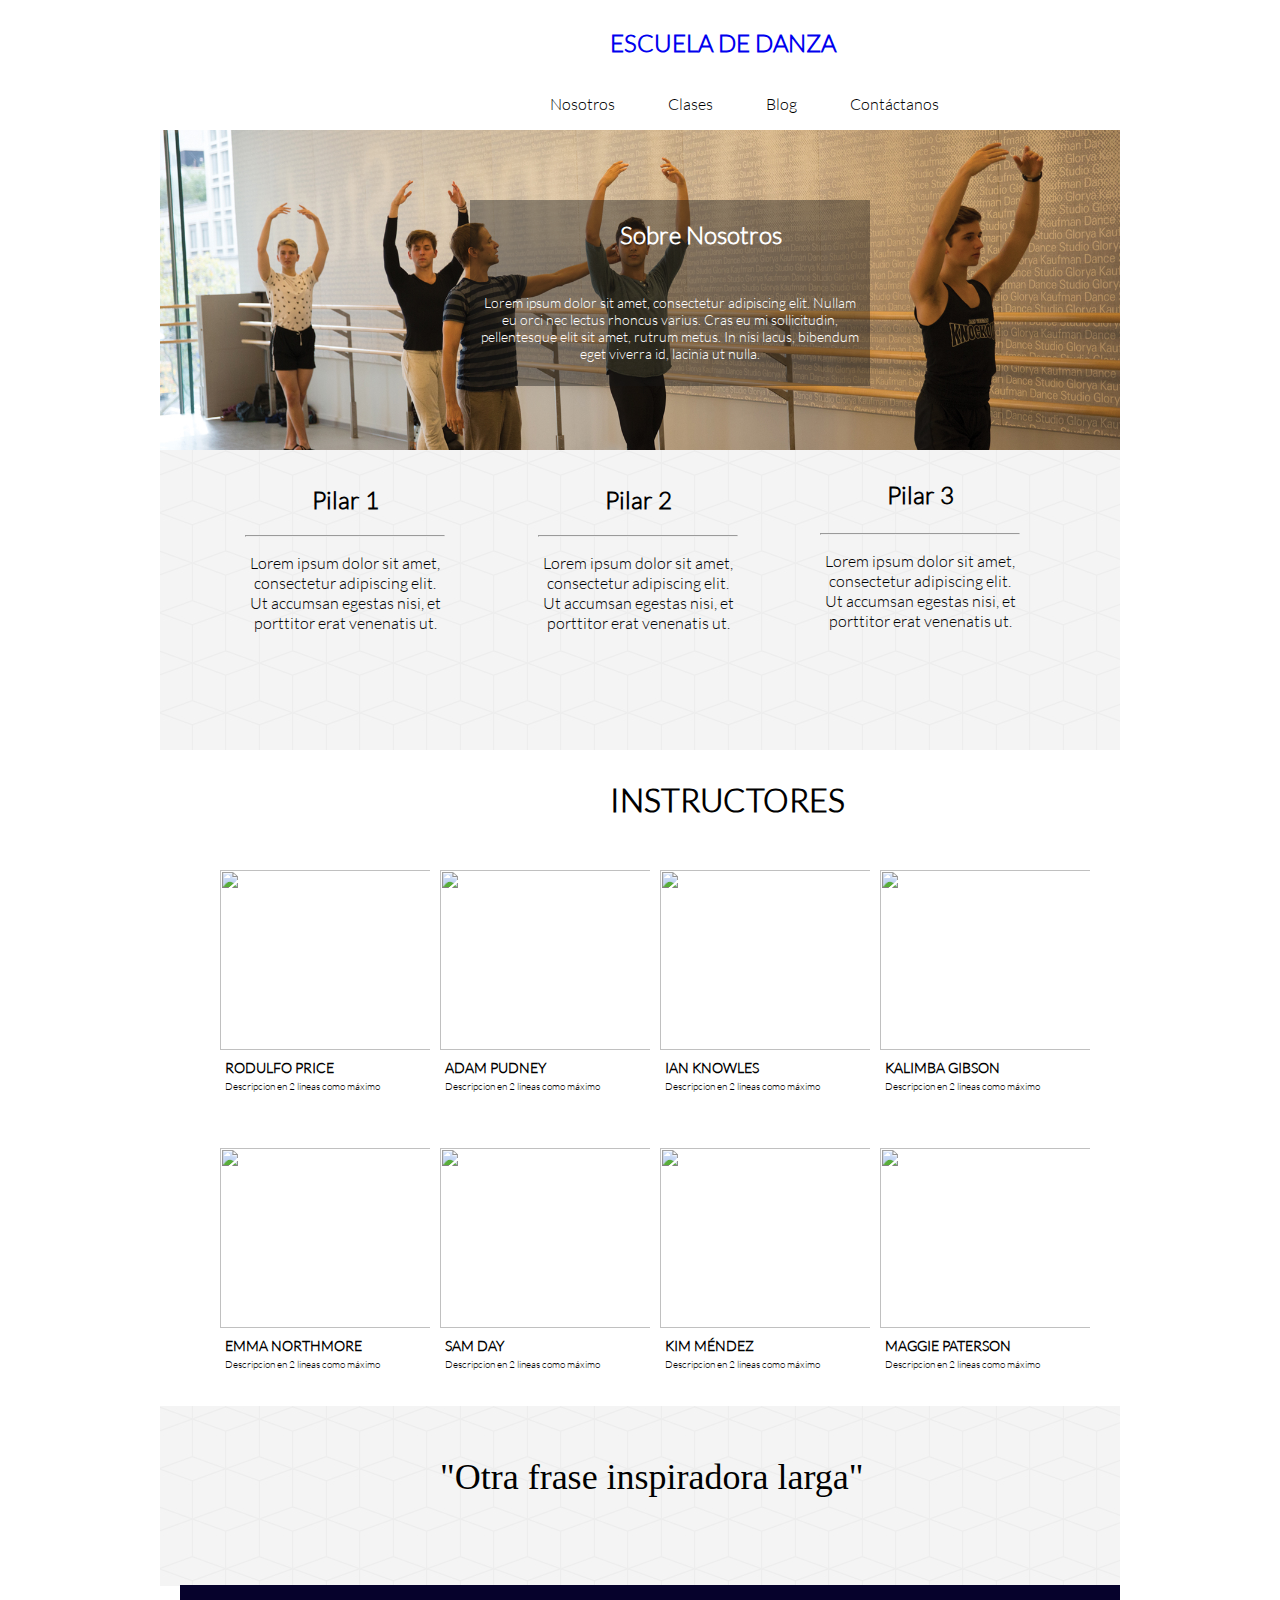
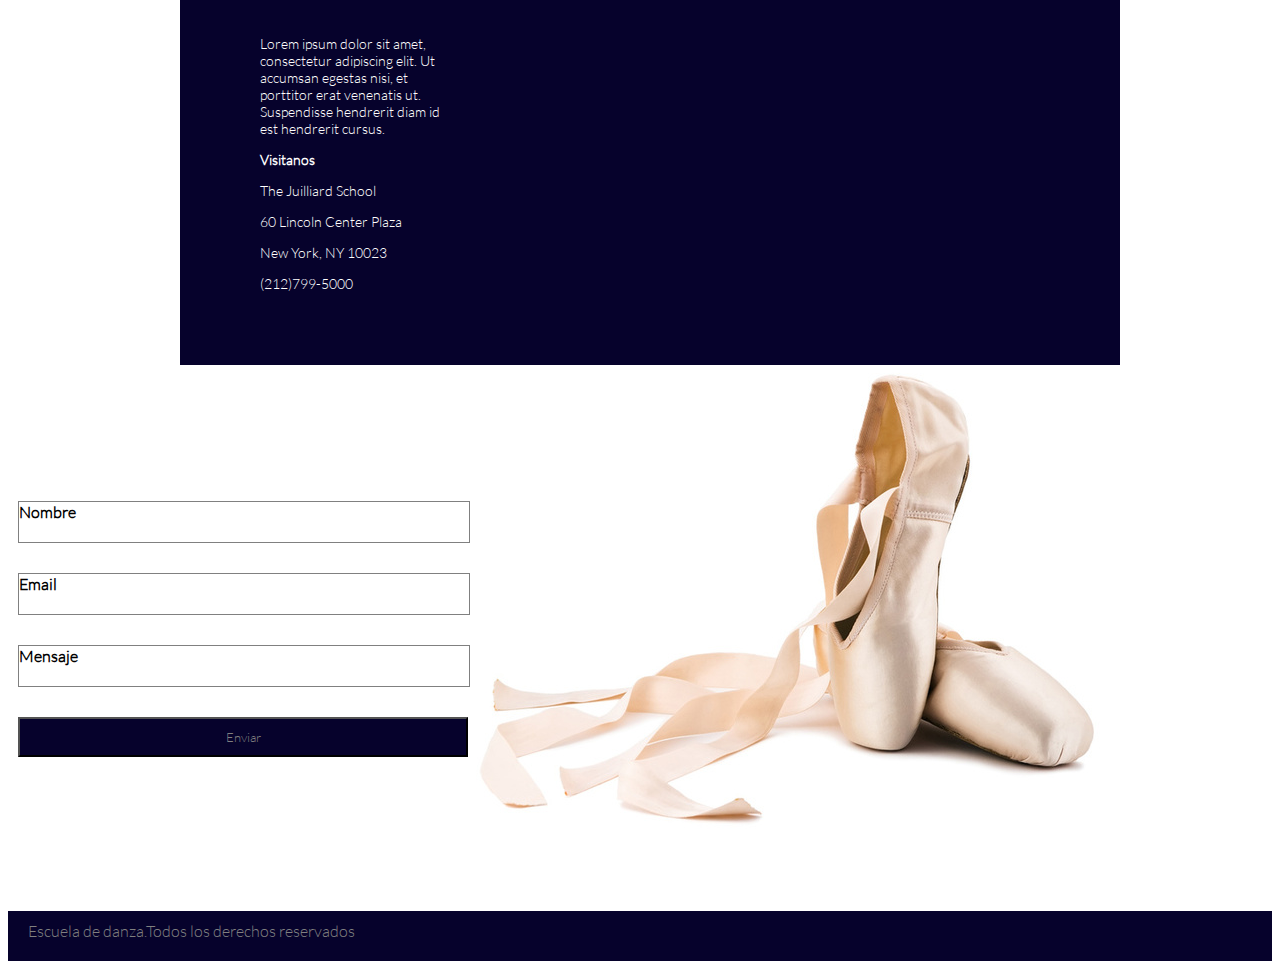
==== commit 58533a1a: "todos los html listos" ====
--- a/nosotros.html
+++ b/nosotros.html
@@ -8,17 +8,17 @@
 	<link rel="stylesheet" type="text/css" href="css/utilities.css">
 	<link rel="stylesheet" type="text/css" href="css/common.css">
 	<link rel="stylesheet" type="text/css" href="css/nosotros.css">
-	<link rel="stylesheet" type="text/css" href="css/main.css">
+	<link rel="stylesheet" type="text/css" href="css/nosotros.css">
 </head>
 <body>
 	<header>
-	<div class="container-fluid">
-		<div class="row">
-			<div class="column large-centered-12 menu">
-				<h2>ESCUELA DE DANZA</h2>
+	<div class="container">
+	 <div class="row menu">
+		<div class="column large-centered-12">
+		<a href="index.html"><h2>ESCUELA DE DANZA</h2></a>
 				<ul>
 				<nav>
-					<li><a href="nosotros.html.html">Nosotros</a></li>
+					<li><a href="nosotros.html">Nosotros</a></li>
 					<li><a href="clases.html">Clases</a></li>
 					<li><a href="blog.html">Blog</a></li>
 					<li><a href="#">Contáctanos</a></li>
@@ -28,21 +28,17 @@
 		</div>	
 		<div class="row">
 		  <div class="column-large-12 banner2">
-			<div class="row">
 			  <div class="column medium-8 caja">
 			  	<h2>Sobre Nosotros</h2>
 				<p>Lorem ipsum dolor sit amet, consectetur adipiscing elit. Nullam eu orci nec lectus rhoncus varius. Cras eu mi sollicitudin, pellentesque elit sit amet, rutrum metus. In nisi lacus, bibendum eget viverra id, lacinia ut nulla. </p>
 			  </div>
-			</div>
 		  </div>	
 		</div>
 	</div>
 </header>
 <section>
-	<div class="container-fluid">
-	 <div class="row">
-		<div class="column-medium-12 fondo3">
-		  <div class="row">
+	<div class="container">
+	 <div class="row fondo3">
 			<div class="column-medium-3 pilar1">
 				<h2>Pilar 1</h2>
 				<hr>
@@ -58,71 +54,74 @@
 				<hr>
 				<p>Lorem ipsum dolor sit amet, consectetur adipiscing elit. Ut accumsan egestas nisi, et porttitor erat venenatis ut.</p>
 			</div>	 
-		   </div>
-		  </div>
-		</div>
+		 </div>
+	
 	<div class="row">
-		<div class="column-large-12">
+		<h1>INSTRUCTORES</h1>
 			<div class="colum-large-3 instructores">
-				<img class="instructores" src="img/rodulfoprice.jpg" alt=""/>
+				<img src="img/rodulfoprice.jpg"/>
 				<h3>RODULFO PRICE</h3>
-				<p>descripcion maximo 2 lineas</p>
+				<p>Descripcion en 2 lineas como máximo</p>
 			</div>
 			<div class="colum-large-3 instructores">
-				<img class="instructores" src="img/adampudney.jpg" alt=""/>
+				<img src="img/adampudney.jpg"/>
 				<h3>ADAM PUDNEY</h3>
-				<p>descripcion maximo 2 lineas</p>
+				<p>Descripcion en 2 lineas como máximo</p>
 			</div>
 			<div class="colum-large-3 instructores">
-				<img class="instructores" src="img/ianknowles.jpg" alt="">
+				<img src="img/ianknowles.jpg"/>
 				<h3>IAN KNOWLES</h3>
-				<p>descripcion maximo 2 lineas</p>
+				<p>Descripcion en 2 lineas como máximo</p>
 			</div>
 			<div class="colum-large-3 instructores">
-				<img class="instructores" src="img/kalimbagibson.jpg" alt=""/>
+				<img src="img/kalimbagibson.jpg"/>
 				<h3>KALIMBA GIBSON</h3>
-				<p>descripcion maximo 2 lineas</p>
+				<p>Descripcion en 2 lineas como máximo</p>
+			</div>
+
+	</div>
+		<div class="row">
+			<div class="colum-large-3 instructores">
+				<img src="img/emma.jpg"/>
+				<h3>EMMA NORTHMORE</h3>
+				<p>Descripcion en 2 lineas como máximo</p>
+			</div>
+			<div class="colum-large-3 instructores">
+				<img src="img/samday.jpg"/>
+				<h3>SAM DAY</h3>
+				<p>Descripcion en 2 lineas como máximo</p>
+			</div>
+			<div class="colum-large-3 instructores">
+				<img src="img/kimmendez.jpg"/>
+				<h3>KIM MÉNDEZ</h3>
+				<p>Descripcion en 2 lineas como máximo</p>
+			</div>
+			<div class="colum-large-3 instructores">
+				<img src="img/maggiepatterson.jpg"/>
+				<h3>MAGGIE PATERSON</h3>
+				<p>Descripcion en 2 lineas como máximo</p>
 			</div>
 		</div>
-	</div>
-		<div class="row">
-		<div class="column-large-12">
-			<div class="colum-large-3 instructores">
-				<img class="instructores" src="img/emma.jpg" alt=""/>
-				<h3>EMMA NORTHMORE</h3>
-				<p>descripcion maximo 2 lineas</p>
-			</div>
-			<div class="colum-large-3 instructores">
-				<img class="instructores" src="img/samday.jpg" alt=""/>
-				<h3>SAM DAY</h3>
-				<p>descripcion maximo 2 lineas</p>
-			</div>
-			<div class="colum-large-3 instructores">
-				<img class="instructores" src="img/kimmendez.jpg" alt=""/>
-				<h3>KIM MÉNDEZ</h3>
-				<p>descripcion maximo 2 lineas</p>
-			</div>
-			<div class="colum-large-3 instructores">
-				<img class="instructores" src="img/maggiepatterson.jpg" alt=""/>
-				<h3>MAGGIE PATERSON</h3>
-				<p>descripcion maximo 2 lineas</p>
-			</div>
+		<div class="row fondo4">
+		<div class="column-medium-6">	
+			<p>"Otra frase inspiradora larga"</p>
+		</div>	
 		</div>
-	</div>
-	<div class="row">
-		<div class="column-large-12 fondo4">
-		  <div class="row">
-			<div class="column medium-8">
-			 <p>"Otra Frase Inspiradora larga"</p>
-			</div>
-		  </div>
-		</div>	
-	</div>	
+	<div class="row visitanos">
+		<div class="column-medium-6">
+			<p>Lorem ipsum dolor sit amet, consectetur adipiscing elit. Ut accumsan egestas nisi, et porttitor erat venenatis ut. Suspendisse hendrerit diam id est hendrerit cursus. </p>
+			<h3>Visitanos</h3>
+			<p>The Juilliard School</p>
+			<p>60 Lincoln Center Plaza</p>
+			<p>New York, NY 10023</p>
+			<p>(212)799-5000</p>
+		<div class="column-medium-6 mapa">
+			<iframe src="https://www.google.com/maps/embed?pb=!1m18!1m12!1m3!1d3021.4664374888366!2d-73.98501728459313!3d40.77375867932529!2m3!1f0!2f0!3f0!3m2!1i1024!2i768!4f13.1!3m3!1m2!1s0x0%3A0xf876ccebba645bff!2sEscuela+Juilliard!5e0!3m2!1ses!2s!4v1473595359284" width="450" height="250" frameborder="0" style="border:0" allowfullscreen></iframe>
+		</div>		
+	  </div>
 	</div>
 <div class="row">
-  <div class="column-large-12 ">
-     <div class="row">
-     	<div class="column.medium-6 ballet">
+     	<div class="column-medium-6 ballet">
      		<img src="img/shoes_1.jpg" alt=""/>
      	</div>
 		  <div class="column-medium-6 ">
@@ -134,18 +133,9 @@
 			</form>
 		</div>
 	</div>
-	</div>	
-</div>
+</div>	
 </section>
 <footer>
-<div class="row">
-	<div class="column-large-centered-12">
-		<p>Escuela de danza.Todos los derechos reservados</p>
-	</div>
-</div>
-	
+	<p>Escuela de danza.Todos los derechos reservados</p>
 </footer>
-</body>
-</html>
-</body>
-</html>+</body>--- a/css/nosotros.css
+++ b/css/nosotros.css
@@ -1 +1,115 @@
-/* Inserta tu codigo aqui */+.banner2{
+	background-image: url(../img/dance_7.jpg);
+	background-size: cover;
+	background-repeat: no-repeat;
+	height: 350px;
+	width: 100%;
+}
+.caja{
+	background-color:rgba(23,23,23,0.4);
+	left: 310px;
+	top: 70px;
+	width: 400px;
+	position: relative;
+}
+.caja p{
+	color: #fff;
+	text-align: center;
+	position: relative;
+	font-size: 14px;
+	padding: 10px;
+}
+.caja h2{
+	text-align: center;
+	position: relative;
+	left: 150px;
+	color: #fff;
+	display: inline-block;
+	text-align: center;
+}
+.fondo3{
+	background-image: url(../img/cubes.png);
+	background-size: auto;
+	margin-top: -30px;
+	width: 100%;
+	height: 300px;
+}
+.pilar1, .pilar2, .pilar3 h2{
+	display: inline-block;
+	margin:5px;
+	padding: 10px;
+}
+.pilar hr{
+	width: 20%;	
+}
+.pilar1{
+	position: relative;
+	left: 70px;
+	width: 200px;
+	height: 120px;
+	text-align: center;
+}
+.pilar2{
+	position: relative;
+	left: 130px;
+	width: 200px;
+	height: 120px;
+	text-align: center;
+}
+.pilar3{
+	position: relative;
+	left: -100px;
+	top: 15px;
+	width: 200px;
+	height: 120px;
+	text-align: center;
+}
+h1{
+	margin-left:450px;
+	margin-top:30px;
+}
+.instructores{
+	position: relative;
+	top: 20px;
+	float: left;
+	overflow: hidden;
+	left: 50px;
+	width: 220px;
+}
+.instructores img{
+	width: 100%;
+	height: 180px;
+	position: relative;
+	padding: 10px;
+}
+.instructores h3{
+	position: relative;
+	width: 100%;
+	left: 15px;
+	display: inline-block;
+	top: -15px;
+}
+.instructores p{
+	position: relative;
+	width: 100%;
+	top: -35px;
+	left: 15px;
+	display: inline-block;
+	font-size: 10px;
+}
+.fondo4{
+	background-image: url(../img/cubes.png);
+	background-size: auto;
+	margin-top: 10px;
+	width: 100%;
+	height:180px;
+}
+.fondo4 p{
+	font-size: 36px;
+	text-align: center;
+	margin-top: 50px;
+	display: inline-block;
+	position: relative;
+	left: 280px;
+	font-family: 'DolceVita-ligth';
+}/* Inserta tu codigo aqui */--- a/css/nosotros.css
+++ b/css/nosotros.css
@@ -1 +1,115 @@
-/* Inserta tu codigo aqui */+.banner2{
+	background-image: url(../img/dance_7.jpg);
+	background-size: cover;
+	background-repeat: no-repeat;
+	height: 350px;
+	width: 100%;
+}
+.caja{
+	background-color:rgba(23,23,23,0.4);
+	left: 310px;
+	top: 70px;
+	width: 400px;
+	position: relative;
+}
+.caja p{
+	color: #fff;
+	text-align: center;
+	position: relative;
+	font-size: 14px;
+	padding: 10px;
+}
+.caja h2{
+	text-align: center;
+	position: relative;
+	left: 150px;
+	color: #fff;
+	display: inline-block;
+	text-align: center;
+}
+.fondo3{
+	background-image: url(../img/cubes.png);
+	background-size: auto;
+	margin-top: -30px;
+	width: 100%;
+	height: 300px;
+}
+.pilar1, .pilar2, .pilar3 h2{
+	display: inline-block;
+	margin:5px;
+	padding: 10px;
+}
+.pilar hr{
+	width: 20%;	
+}
+.pilar1{
+	position: relative;
+	left: 70px;
+	width: 200px;
+	height: 120px;
+	text-align: center;
+}
+.pilar2{
+	position: relative;
+	left: 130px;
+	width: 200px;
+	height: 120px;
+	text-align: center;
+}
+.pilar3{
+	position: relative;
+	left: -100px;
+	top: 15px;
+	width: 200px;
+	height: 120px;
+	text-align: center;
+}
+h1{
+	margin-left:450px;
+	margin-top:30px;
+}
+.instructores{
+	position: relative;
+	top: 20px;
+	float: left;
+	overflow: hidden;
+	left: 50px;
+	width: 220px;
+}
+.instructores img{
+	width: 100%;
+	height: 180px;
+	position: relative;
+	padding: 10px;
+}
+.instructores h3{
+	position: relative;
+	width: 100%;
+	left: 15px;
+	display: inline-block;
+	top: -15px;
+}
+.instructores p{
+	position: relative;
+	width: 100%;
+	top: -35px;
+	left: 15px;
+	display: inline-block;
+	font-size: 10px;
+}
+.fondo4{
+	background-image: url(../img/cubes.png);
+	background-size: auto;
+	margin-top: 10px;
+	width: 100%;
+	height:180px;
+}
+.fondo4 p{
+	font-size: 36px;
+	text-align: center;
+	margin-top: 50px;
+	display: inline-block;
+	position: relative;
+	left: 280px;
+	font-family: 'DolceVita-ligth';
+}/* Inserta tu codigo aqui */